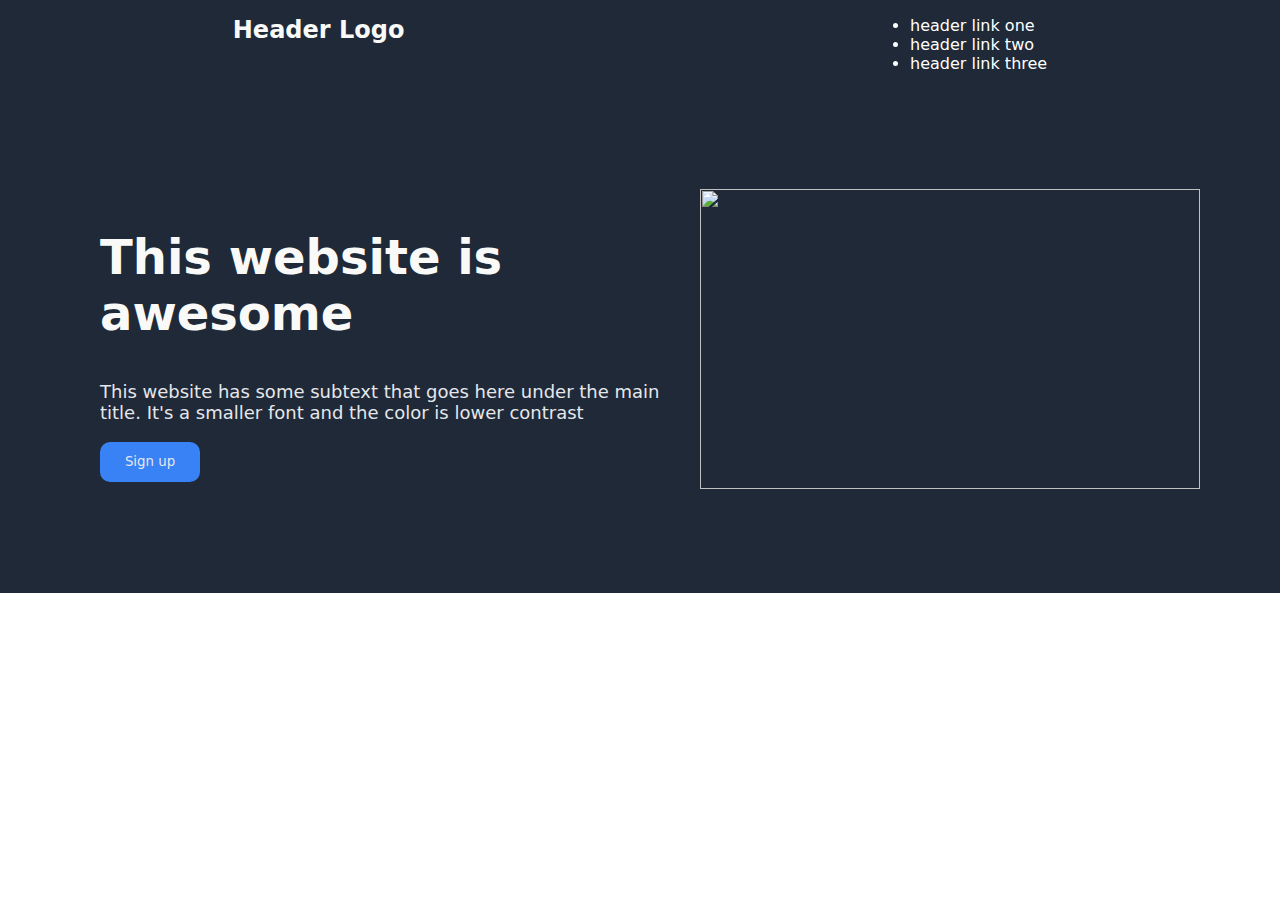
==== index.html @ 3ecde8a4 "Rename html_lp.html to index.html to publish" ====
<!DOCTYPE html>
<html lang="en">

<head>
    <meta charset="UTF-8">
    <meta name="viewport" content="width=device-width, initial-scale=1.0">
    <title>Landing Page</title>
    <link rel="stylesheet" href="styles.css">
</head>

<body>
    <header class="header">
        <h1>Header Logo</h1>
        <ul>
            <li>header link one</li>
            <li>header link two</li>
            <li>header link three</li>
        </ul>
    </header>

    <div class="middle">
        <div class="headerleft">
            <h2>This website is awesome</h2>
            <a>This website has some subtext that goes here under the main title. It's a smaller font and the color
                is
                lower contrast</a>
            <br>
            <button>Sign up</button>
        </div>
        <div class="headerright">
            <img src="https://images.pexels.com/photos/1121123/pexels-photo-1121123.jpeg?auto=compress&cs=tinysrgb&w=1260&h=750&dpr=2"
                alt="">
        </div>
    </div>
</body>

</html>
---- styles.css ----
* {
  font-family: system-ui, -apple-system, BlinkMacSystemFont, 'Segoe UI', Roboto, Oxygen, Ubuntu, Cantarell, 'Open Sans', 'Helvetica Neue', sans-serif;
}

.header {
  display: flex;
  justify-content: space-around;
  background-color: #1F2937;
  margin: 0;
  padding: 0;
  color: white;
}

h1 {
  font-size: 24px;
  color: #F9FAF8;
}

.headerlinks {
  list-style: none;
  display: flex;
  gap: 16px;
  align-items: center;
  font-size: 18px;
  color: #E5E7EB;
}

body {
  margin: 0;
  padding: 0;
}

.middle {
  display: flex;
  padding: 100px;
  background-color: #1F2937;
  justify-content: space-around;

}

.headerleft {
  display: flex;
  flex-direction: column;
}

h2 {
  font-size: 48px;
  font-weight: bold;
  color: #F9FAF8;
  width: 600px;
}

.headerleft>button {
  width: 100px;
  height: 40px;
  border-radius: 10px;
  background-color: #3882F6;
  color: #E5E7EB;
  border: none;
}

.headerleft>button:active {
  background-color: #1F2937;
}

.headerleft>a {
  font-size: 18px;
  color: #E5E7EB;
  width: 600px;
}

.headerright {}

img {
  width: 500px;
  height: 300px;
}

.randominfo {
  height: 500px;
}

.randomheader {
  text-align: center;
  font-size: 36px;
  color: #1F2937;
  font-weight: 700;
}

main>div>ul {
  list-style: none;
  display: flex;
  gap: 52px;
  justify-content: center;
}

main>div>ul>div>li {
  max-width: 200px;
  font-size: 18px;
  color: gray;
  text-align: center;
}

.randomimg {
  width: 200px;
  height: 200px;
  border-radius: 10px;
  border: 5px solid #3882F6;
}

.quotesection {
  height: 500px;
  background-color: #E5E7EB;
  align-content: center;
  /* display: flex;
  flex-direction: column;
  justify-content: center;
  align-content: center; */
}

.quote {
  text-align: center;
  font-size: 36px;
  font-weight: 100;
  font-style: italic;
  color: #1F2937;
  margin-left: 400px;
  margin-right: 400px;
}

.quote+p {
  font-weight: bold;
  font-size: 20px;
  text-align: center;
}

.signup {
  display: flex;
  justify-content: center;
}

.containercontainer {
  height: 300px;
}

.signupcontainer {
  display: flex;
  justify-content: space-evenly;
  background-color: #3882F6;
  height: 150px;
  width: 1000px;
  margin-top: 100px;
  border-radius: 10px;
}

.signupcontainertwo {
  display: flex;
  flex-direction: column;
  justify-content: center;
}

.signupcontainertwo>a {
  padding: 0;
}

.signupcontainer>button {
  width: 100px;
  height: 40px;
  border-radius: 10px;
  background-color: #3882F6;
  color: #E5E7EB;
  border: 2px white solid;
  margin-top: 60px;
}

.signupcontainer>button:active {
  background-color: #1F2937;
}

.first {
  font-size: 25px;
  font-weight: bold;
  color: #F9FAF8;
}

br+a {
  font-size: 15px;
  color: #E5E7EB;
}
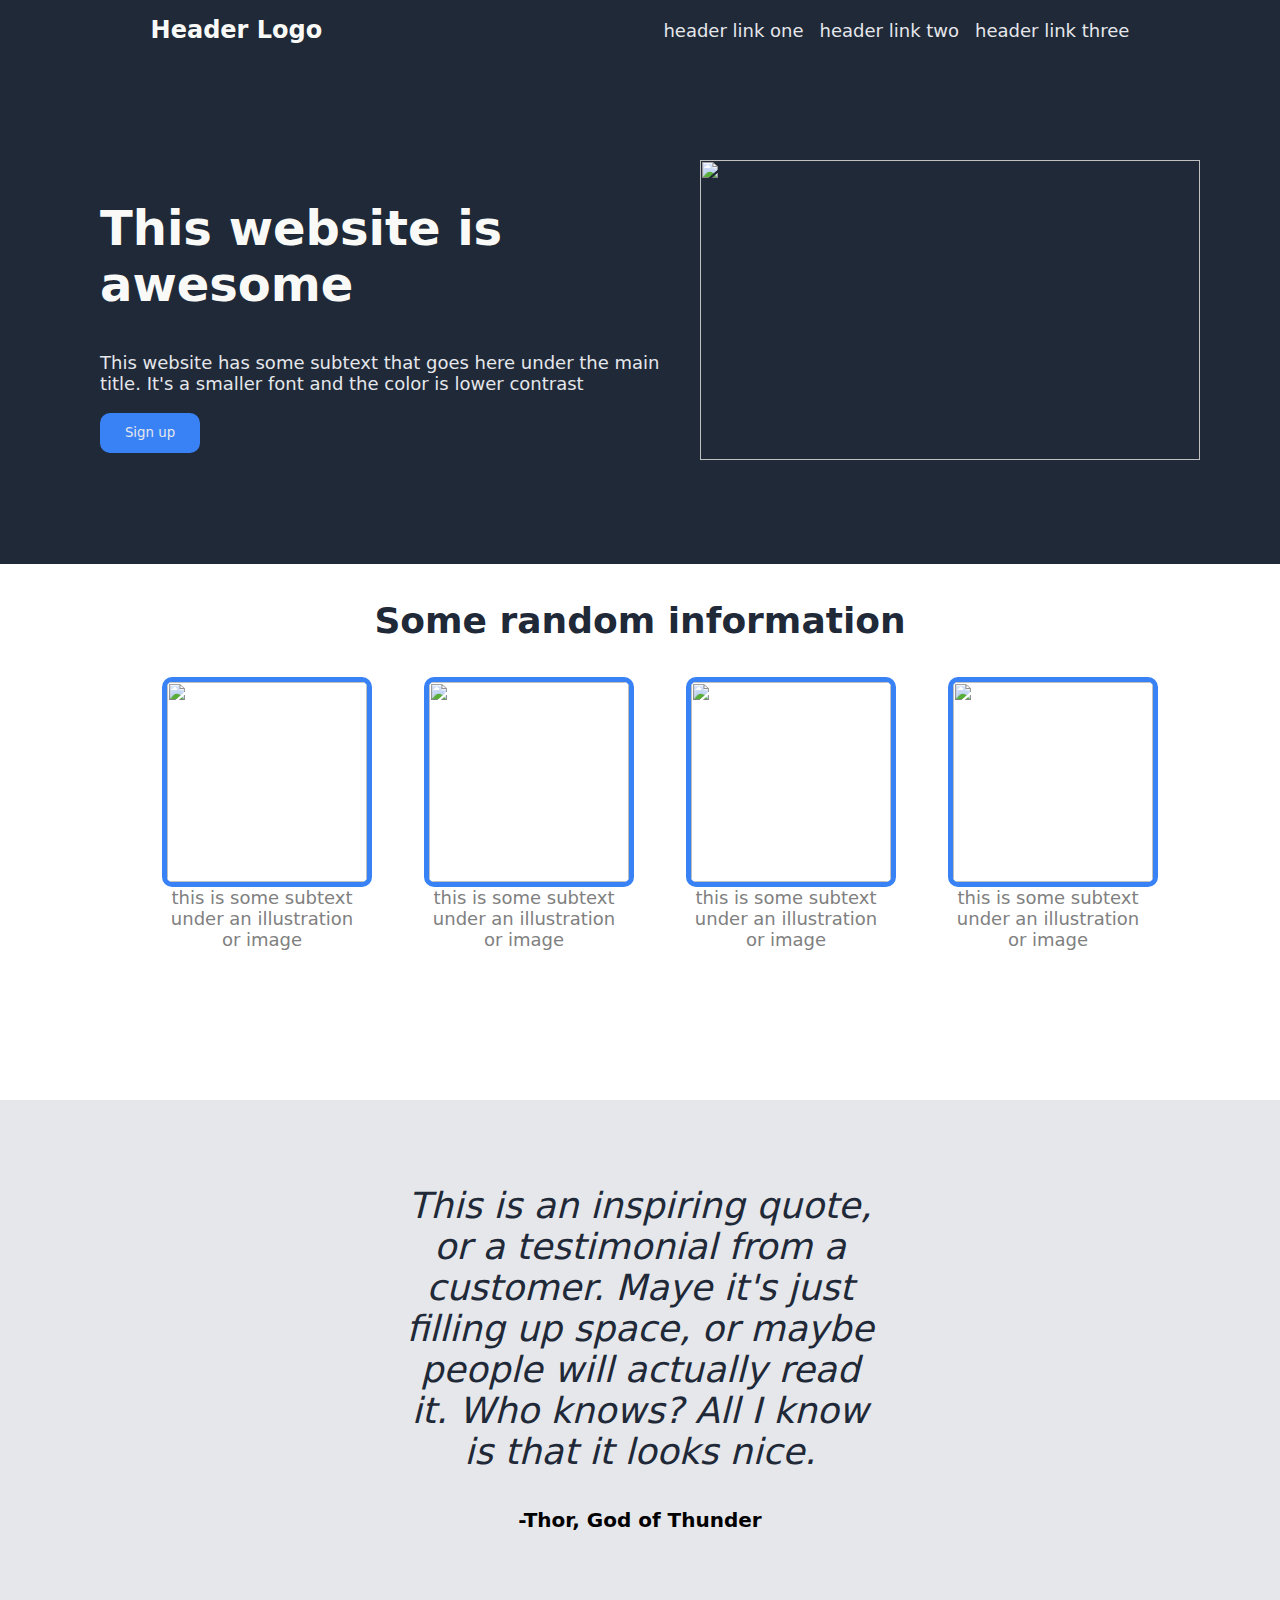
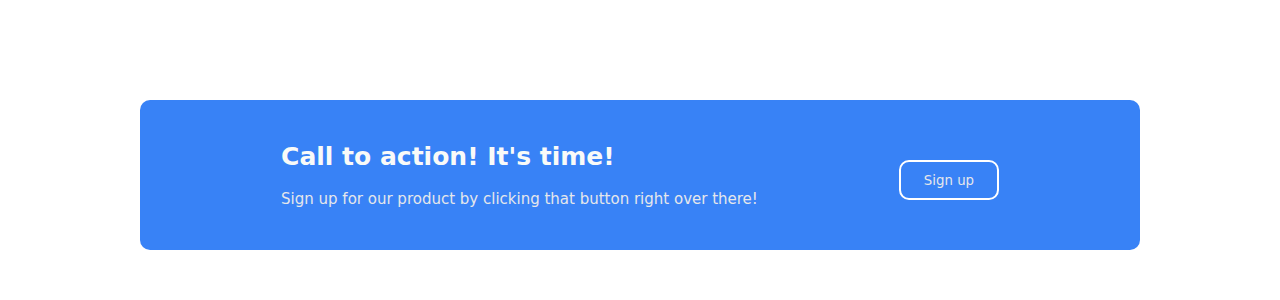
==== commit 60997751: "readded html and css page" ====
--- a/index.html
+++ b/index.html
@@ -11,7 +11,7 @@
 <body>
     <header class="header">
         <h1>Header Logo</h1>
-        <ul>
+        <ul class="headerlinks">
             <li>header link one</li>
             <li>header link two</li>
             <li>header link three</li>
@@ -28,10 +28,63 @@
             <button>Sign up</button>
         </div>
         <div class="headerright">
-            <img src="https://images.pexels.com/photos/1121123/pexels-photo-1121123.jpeg?auto=compress&cs=tinysrgb&w=1260&h=750&dpr=2"
+            <img src="https://images.pexels.com/photos/1591252/pexels-photo-1591252.jpeg?auto=compress&cs=tinysrgb&w=1260&h=750&dpr=2"
                 alt="">
         </div>
     </div>
+
+    <main class="randominfo">
+        <p class="randomheader">Some random information</p>
+        <div>
+            <ul>
+                <div>
+                    <img class="randomimg"
+                        src="https://images.pexels.com/photos/3894157/pexels-photo-3894157.jpeg?auto=compress&cs=tinysrgb&w=800"
+                        alt="">
+                    <li>this is some subtext under an illustration or image</li>
+                </div>
+                <div>
+                    <img class="randomimg"
+                        src="https://images.pexels.com/photos/3894157/pexels-photo-3894157.jpeg?auto=compress&cs=tinysrgb&w=800"
+                        alt="">
+                    <li>this is some subtext under an illustration or image</li>
+                </div>
+                <div>
+                    <img class="randomimg"
+                        src="https://images.pexels.com/photos/3894157/pexels-photo-3894157.jpeg?auto=compress&cs=tinysrgb&w=800"
+                        alt="">
+                    <li>this is some subtext under an illustration or image</li>
+                </div>
+                <div>
+                    <img class="randomimg"
+                        src="https://images.pexels.com/photos/3894157/pexels-photo-3894157.jpeg?auto=compress&cs=tinysrgb&w=800"
+                        alt="">
+                    <li>this is some subtext under an illustration or image</li>
+                </div>
+
+            </ul>
+        </div>
+    </main>
+
+    <main class="quotesection">
+        <p class="quote">This is an inspiring quote, or a testimonial from a customer. Maye it's just filling up space,
+            or maybe
+            people will actually read it. Who knows? All I know is that it looks nice.</p>
+        <p>-Thor, God of Thunder</p>
+    </main>
+
+    <main class="signup">
+        <div class="containercontainer">
+            <div class="signupcontainer">
+                <div class="signupcontainertwo">
+                    <a class="first">Call to action! It's time!</a>
+                    <br>
+                    <a>Sign up for our product by clicking that button right over there!</a>
+                </div>
+                <button>Sign up</button>
+            </div>
+        </div>
+    </main>
 </body>
 
-</html>
+</html>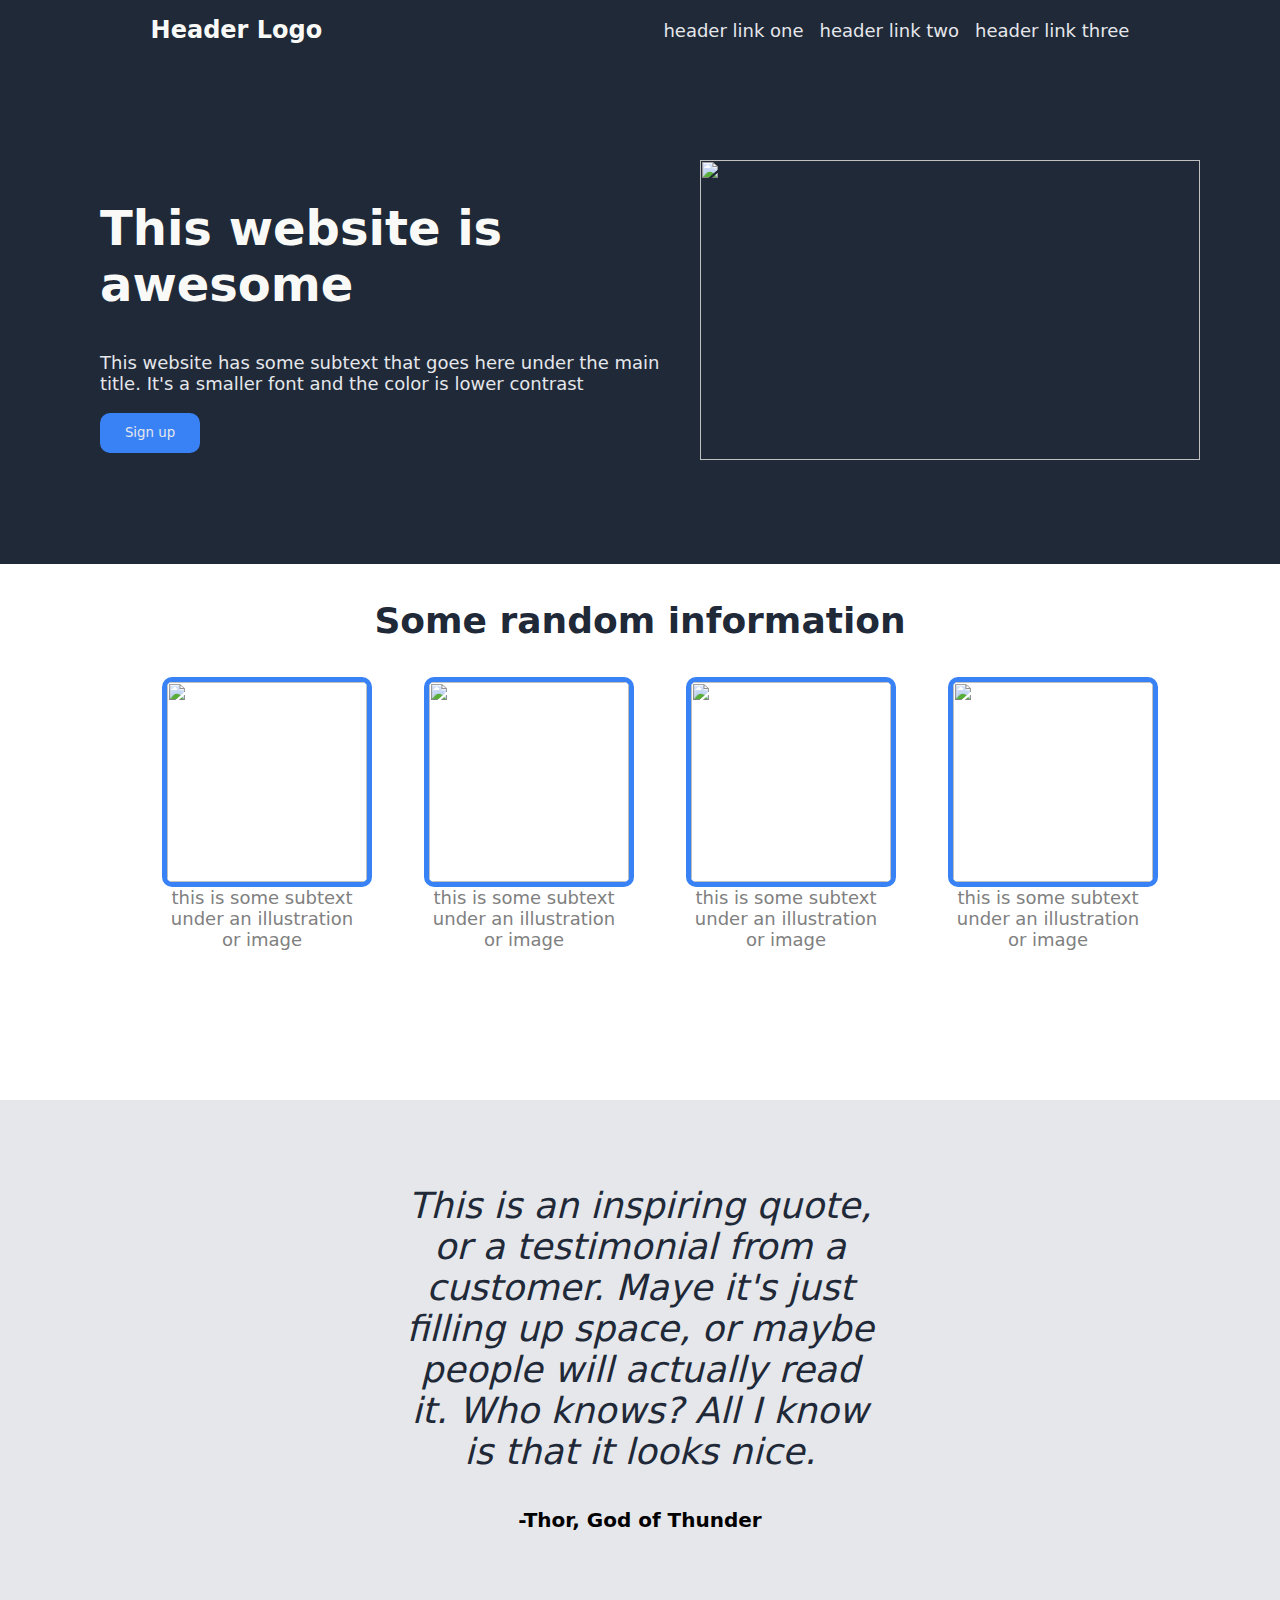
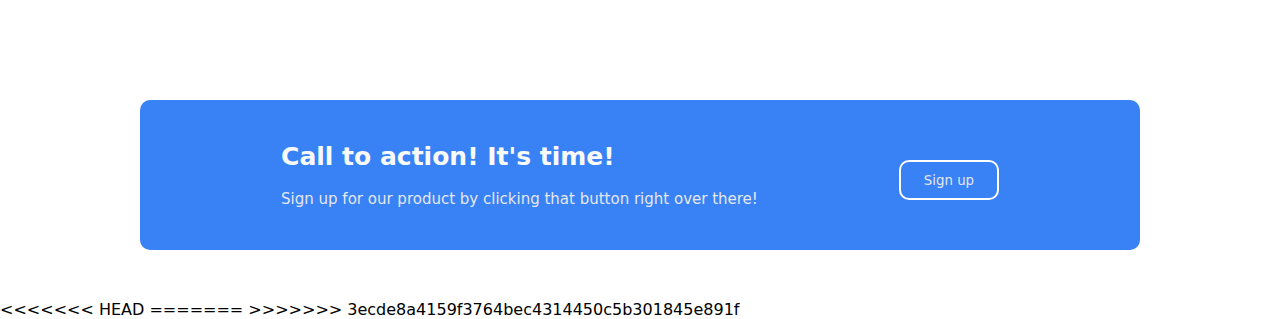
==== commit 62480374: "placeholder" ====
--- a/index.html
+++ b/index.html
@@ -87,4 +87,8 @@
     </main>
 </body>
 
-</html>+<<<<<<< HEAD
+</html>
+=======
+</html>
+>>>>>>> 3ecde8a4159f3764bec4314450c5b301845e891f
